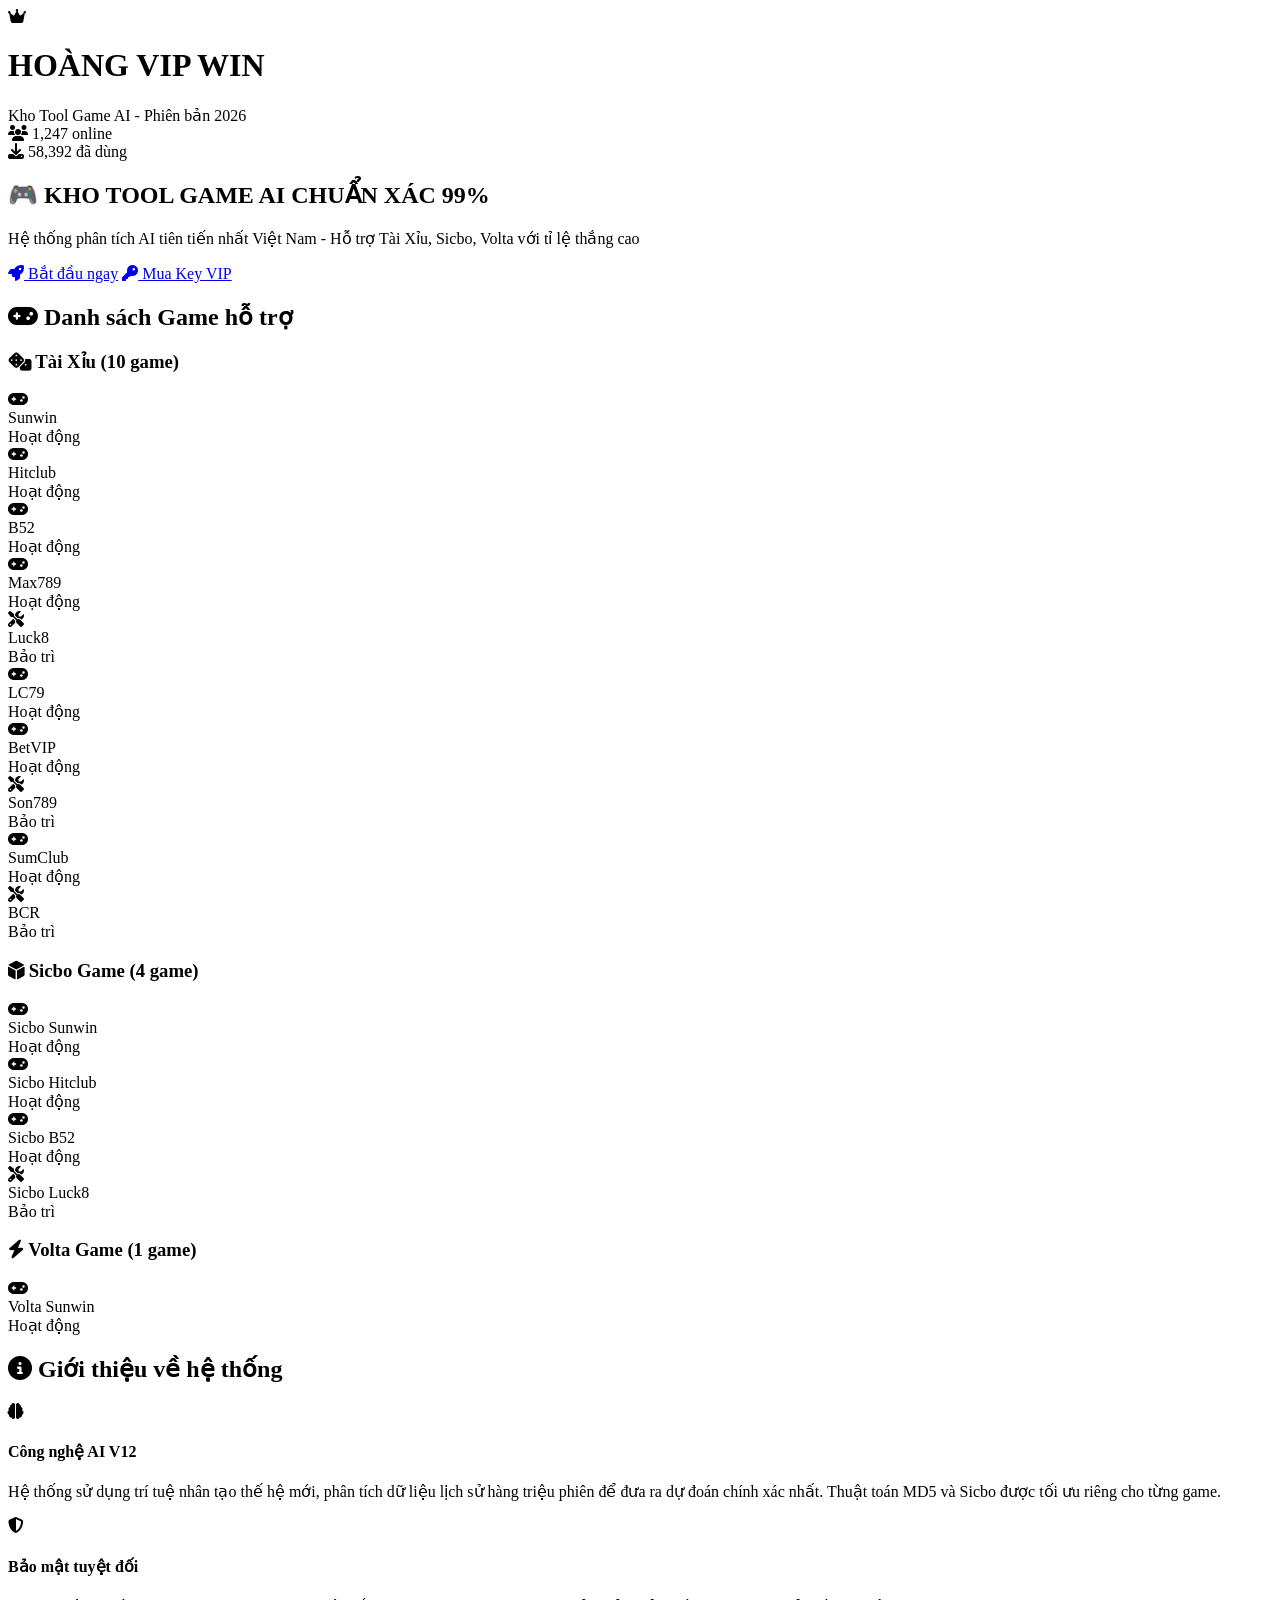
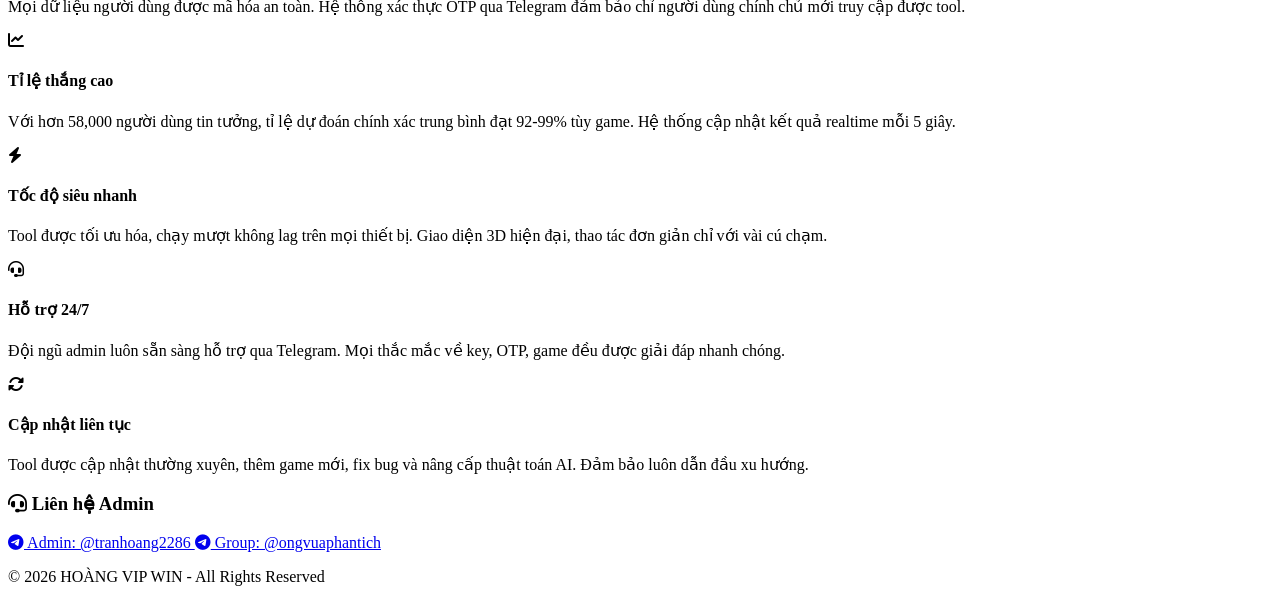
==== index.html @ 4f96cffc "Add files via upload" ====
<!DOCTYPE html>
<html lang="vi">
<head>
<meta charset="UTF-8">
<meta name="viewport" content="width=device-width, initial-scale=1.0, maximum-scale=1.0, user-scalable=no">
<title>HOÀNG VIP WIN - Kho Tool Game AI</title>
<link rel="stylesheet" href="https://cdnjs.cloudflare.com/ajax/libs/font-awesome/6.5.1/css/all.min.css">
<link rel="stylesheet" href="assets/style.css">
</head>
<body>

<!-- HEADER -->
<header class="header">
  <div class="logo-box">
    <div class="logo-icon"><i class="fas fa-crown"></i></div>
    <div>
      <h1>HOÀNG VIP WIN</h1>
      <span class="subtitle">Kho Tool Game AI - Phiên bản 2026</span>
    </div>
  </div>
  <div class="header-stats">
    <div class="stat"><i class="fas fa-users"></i> <span id="onlineCount">1,247</span> online</div>
    <div class="stat"><i class="fas fa-download"></i> <span>58,392</span> đã dùng</div>
  </div>
</header>

<!-- HERO -->
<section class="hero">
  <h2>🎮 KHO TOOL GAME AI CHUẨN XÁC 99%</h2>
  <p>Hệ thống phân tích AI tiên tiến nhất Việt Nam - Hỗ trợ Tài Xỉu, Sicbo, Volta với tỉ lệ thắng cao</p>
  <div class="hero-buttons">
    <a href="auth.html" class="btn-primary"><i class="fas fa-rocket"></i> Bắt đầu ngay</a>
    <a href="key.html" class="btn-secondary"><i class="fas fa-key"></i> Mua Key VIP</a>
  </div>
</section>

<!-- DANH SÁCH GAME -->
<section class="games-section">
  <h2 class="section-title"><i class="fas fa-gamepad"></i> Danh sách Game hỗ trợ</h2>

  <!-- TÀI XỈU -->
  <div class="category">
    <h3 class="category-title"><i class="fas fa-dice"></i> Tài Xỉu (10 game)</h3>
    <div class="game-grid" id="taixiuGrid"></div>
  </div>

  <!-- SICBO -->
  <div class="category">
    <h3 class="category-title"><i class="fas fa-dice-d6"></i> Sicbo Game (4 game)</h3>
    <div class="game-grid" id="sicboGrid"></div>
  </div>

  <!-- VOLTA -->
  <div class="category">
    <h3 class="category-title"><i class="fas fa-bolt"></i> Volta Game (1 game)</h3>
    <div class="game-grid" id="voltaGrid"></div>
  </div>
</section>

<!-- GIỚI THIỆU DÀI -->
<section class="about-section">
  <h2 class="section-title"><i class="fas fa-info-circle"></i> Giới thiệu về hệ thống</h2>
  <div class="about-content">
    <div class="about-card">
      <i class="fas fa-brain"></i>
      <h4>Công nghệ AI V12</h4>
      <p>Hệ thống sử dụng trí tuệ nhân tạo thế hệ mới, phân tích dữ liệu lịch sử hàng triệu phiên để đưa ra dự đoán chính xác nhất. Thuật toán MD5 và Sicbo được tối ưu riêng cho từng game.</p>
    </div>
    <div class="about-card">
      <i class="fas fa-shield-alt"></i>
      <h4>Bảo mật tuyệt đối</h4>
      <p>Mọi dữ liệu người dùng được mã hóa an toàn. Hệ thống xác thực OTP qua Telegram đảm bảo chỉ người dùng chính chủ mới truy cập được tool.</p>
    </div>
    <div class="about-card">
      <i class="fas fa-chart-line"></i>
      <h4>Tỉ lệ thắng cao</h4>
      <p>Với hơn 58,000 người dùng tin tưởng, tỉ lệ dự đoán chính xác trung bình đạt 92-99% tùy game. Hệ thống cập nhật kết quả realtime mỗi 5 giây.</p>
    </div>
    <div class="about-card">
      <i class="fas fa-bolt"></i>
      <h4>Tốc độ siêu nhanh</h4>
      <p>Tool được tối ưu hóa, chạy mượt không lag trên mọi thiết bị. Giao diện 3D hiện đại, thao tác đơn giản chỉ với vài cú chạm.</p>
    </div>
    <div class="about-card">
      <i class="fas fa-headset"></i>
      <h4>Hỗ trợ 24/7</h4>
      <p>Đội ngũ admin luôn sẵn sàng hỗ trợ qua Telegram. Mọi thắc mắc về key, OTP, game đều được giải đáp nhanh chóng.</p>
    </div>
    <div class="about-card">
      <i class="fas fa-sync-alt"></i>
      <h4>Cập nhật liên tục</h4>
      <p>Tool được cập nhật thường xuyên, thêm game mới, fix bug và nâng cấp thuật toán AI. Đảm bảo luôn dẫn đầu xu hướng.</p>
    </div>
  </div>
</section>

<!-- LIÊN HỆ ADMIN -->
<footer class="footer">
  <h3><i class="fas fa-headset"></i> Liên hệ Admin</h3>
  <div class="contact-buttons">
    <a href="https://t.me/tranhoang2286" target="_blank" class="contact-btn">
      <i class="fab fa-telegram"></i> Admin: @tranhoang2286
    </a>
    <a href="https://t.me/ongvuaphantich" target="_blank" class="contact-btn">
      <i class="fab fa-telegram"></i> Group: @ongvuaphantich
    </a>
  </div>
  <p class="copyright">© 2026 HOÀNG VIP WIN - All Rights Reserved</p>
</footer>

<script>
// Cấu hình game
const GAMES = {
  taixiu: [
    { name: 'Sunwin', logo: 'https://i.postimg.cc/y6wrZ8xx/IMG-7874.jpg', link: 'https://web.sunwin.tirol/?affId=Sunwin', tool: 'tool.html?game=sunwin_taixiu&type=sicbo' },
    { name: 'Hitclub', logo: 'https://i.postimg.cc/L6LQBFgT/IMG-7875.jpg', link: 'https://hitclub.bet', tool: 'tool.html?game=hitclub_taixiu&type=md5' },
    { name: 'B52', logo: 'https://i.postimg.cc/ZKdxtPTK/IMG-7873.jpg', link: 'https://b52.club', tool: 'tool.html?game=b52_taixiu&type=md5' },
    { name: 'Max789', logo: 'https://i.postimg.cc/vTb5pTnV/IMG-2232.jpg', link: 'https://play.max789e.vin', tool: 'tool.html?game=max789_taixiu&type=md5' },
    { name: 'Luck8', logo: 'https://i.postimg.cc/vTb5pTnV/IMG-2232.jpg', link: 'https://luck8.bet', tool: 'tool.html?game=luck8_taixiu&type=sicbo', maintenance: true },
    { name: 'LC79', logo: 'https://i.postimg.cc/C16fC9My/IMG-0544.jpg', link: 'https://lc79.bet', tool: 'tool.html?game=lc79_taixiu&type=md5' },
    { name: 'BetVIP', logo: 'https://i.postimg.cc/0QcNyy3N/IMG-2234.jpg', link: 'https://betvip.bet', tool: 'tool.html?game=betvip_taixiu&type=md5' },
    { name: 'Son789', logo: '', link: '#', tool: '', maintenance: true },
    { name: 'SumClub', logo: 'https://i.postimg.cc/VLMdjmbv/IMG-2235.png', link: 'https://sumclub.bet', tool: 'tool.html?game=sumclub_taixiu&type=md5' },
    { name: 'BCR', logo: '', link: '#', tool: '', maintenance: true }
  ],
  sicbo: [
    { name: 'Sicbo Sunwin', logo: 'https://i.postimg.cc/y6wrZ8xx/IMG-7874.jpg', link: 'https://web.sunwin.tirol', tool: 'tool.html?game=sicbo_sunwin&type=sicbo' },
    { name: 'Sicbo Hitclub', logo: 'https://i.postimg.cc/L6LQBFgT/IMG-7875.jpg', link: 'https://hitclub.bet', tool: 'tool.html?game=sicbo_hitclub&type=sicbo' },
    { name: 'Sicbo B52', logo: 'https://i.postimg.cc/ZKdxtPTK/IMG-7873.jpg', link: 'https://b52.club', tool: 'tool.html?game=sicbo_b52&type=sicbo' },
    { name: 'Sicbo Luck8', logo: '', link: '#', tool: '', maintenance: true }
  ],
  volta: [
    { name: 'Volta Sunwin', logo: 'https://i.postimg.cc/y6wrZ8xx/IMG-7874.jpg', link: 'https://web.sunwin.tirol', tool: 'tool.html?game=volta_sunwin&type=volta' }
  ]
};

function renderGameCard(game) {
  if (game.maintenance) {
    return `
      <div class="game-card maintenance" onclick="showToast('Game đang bảo trì, vui lòng quay lại sau!')">
        <div class="game-logo"><i class="fas fa-tools"></i></div>
        <div class="game-name">${game.name}</div>
        <div class="badge">Bảo trì</div>
      </div>
    `;
  }
  return `
    <div class="game-card" onclick="openGame('${game.tool}', '${game.link}')">
      <div class="game-logo">
        <img src="${game.logo}" alt="${game.name}" onerror="this.style.display='none';this.parentNode.innerHTML='<i class=\\'fas fa-gamepad\\'></i>'">
      </div>
      <div class="game-name">${game.name}</div>
      <div class="badge active">Hoạt động</div>
    </div>
  `;
}

document.getElementById('taixiuGrid').innerHTML = GAMES.taixiu.map(renderGameCard).join('');
document.getElementById('sicboGrid').innerHTML = GAMES.sicbo.map(renderGameCard).join('');
document.getElementById('voltaGrid').innerHTML = GAMES.volta.map(renderGameCard).join('');

function openGame(toolUrl, link) {
  if (!toolUrl) return showToast('Game chưa cập nhật!');
  // Lưu link game gốc để tool mở iframe
  localStorage.setItem('gameIframe', link);
  window.location.href = toolUrl;
}

// Counter online giả lập
setInterval(() => {
  const el = document.getElementById('onlineCount');
  const base = 1200 + Math.floor(Math.random() * 100);
  el.textContent = base.toLocaleString();
}, 5000);

// Toast
function showToast(msg) {
  const t = document.createElement('div');
  t.className = 'toast';
  t.textContent = msg;
  document.body.appendChild(t);
  setTimeout(() => t.classList.add('show'), 10);
  setTimeout(() => { t.classList.remove('show'); setTimeout(() => t.remove(), 300); }, 2500);
}
</script>
</body>
</html>
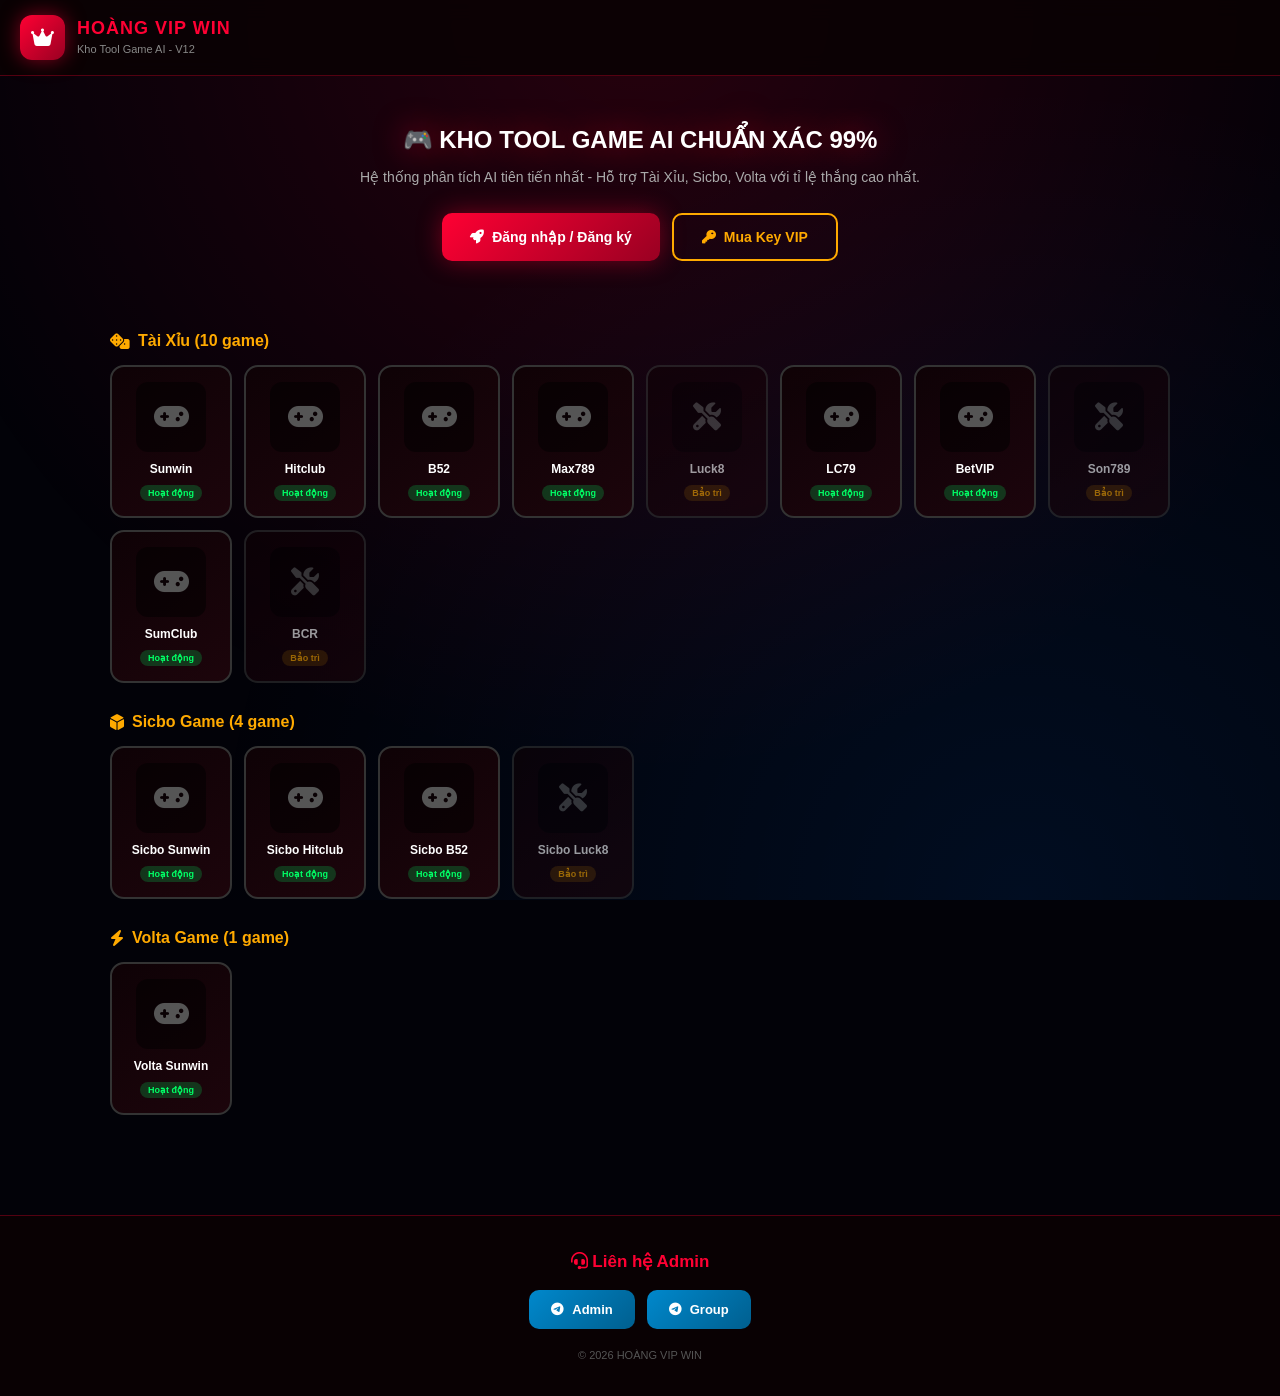
==== commit ee09d35a: "Update index.html" ====
--- a/index.html
+++ b/index.html
@@ -5,39 +5,30 @@
 <meta name="viewport" content="width=device-width, initial-scale=1.0, maximum-scale=1.0, user-scalable=no">
 <title>HOÀNG VIP WIN - Kho Tool Game AI</title>
 <link rel="stylesheet" href="https://cdnjs.cloudflare.com/ajax/libs/font-awesome/6.5.1/css/all.min.css">
-<link rel="stylesheet" href="assets/style.css">
+<link rel="stylesheet" href="style.css">
 </head>
 <body>
 
-<!-- HEADER -->
 <header class="header">
   <div class="logo-box">
     <div class="logo-icon"><i class="fas fa-crown"></i></div>
     <div>
       <h1>HOÀNG VIP WIN</h1>
-      <span class="subtitle">Kho Tool Game AI - Phiên bản 2026</span>
+      <span class="subtitle">Kho Tool Game AI - V12</span>
     </div>
-  </div>
-  <div class="header-stats">
-    <div class="stat"><i class="fas fa-users"></i> <span id="onlineCount">1,247</span> online</div>
-    <div class="stat"><i class="fas fa-download"></i> <span>58,392</span> đã dùng</div>
   </div>
 </header>
 
-<!-- HERO -->
 <section class="hero">
   <h2>🎮 KHO TOOL GAME AI CHUẨN XÁC 99%</h2>
-  <p>Hệ thống phân tích AI tiên tiến nhất Việt Nam - Hỗ trợ Tài Xỉu, Sicbo, Volta với tỉ lệ thắng cao</p>
+  <p>Hệ thống phân tích AI tiên tiến nhất - Hỗ trợ Tài Xỉu, Sicbo, Volta với tỉ lệ thắng cao nhất.</p>
   <div class="hero-buttons">
-    <a href="auth.html" class="btn-primary"><i class="fas fa-rocket"></i> Bắt đầu ngay</a>
+    <a href="auth.html" class="btn-primary"><i class="fas fa-rocket"></i> Đăng nhập / Đăng ký</a>
     <a href="key.html" class="btn-secondary"><i class="fas fa-key"></i> Mua Key VIP</a>
   </div>
 </section>
 
-<!-- DANH SÁCH GAME -->
 <section class="games-section">
-  <h2 class="section-title"><i class="fas fa-gamepad"></i> Danh sách Game hỗ trợ</h2>
-
   <!-- TÀI XỈU -->
   <div class="category">
     <h3 class="category-title"><i class="fas fa-dice"></i> Tài Xỉu (10 game)</h3>
@@ -57,131 +48,66 @@
   </div>
 </section>
 
-<!-- GIỚI THIỆU DÀI -->
-<section class="about-section">
-  <h2 class="section-title"><i class="fas fa-info-circle"></i> Giới thiệu về hệ thống</h2>
-  <div class="about-content">
-    <div class="about-card">
-      <i class="fas fa-brain"></i>
-      <h4>Công nghệ AI V12</h4>
-      <p>Hệ thống sử dụng trí tuệ nhân tạo thế hệ mới, phân tích dữ liệu lịch sử hàng triệu phiên để đưa ra dự đoán chính xác nhất. Thuật toán MD5 và Sicbo được tối ưu riêng cho từng game.</p>
-    </div>
-    <div class="about-card">
-      <i class="fas fa-shield-alt"></i>
-      <h4>Bảo mật tuyệt đối</h4>
-      <p>Mọi dữ liệu người dùng được mã hóa an toàn. Hệ thống xác thực OTP qua Telegram đảm bảo chỉ người dùng chính chủ mới truy cập được tool.</p>
-    </div>
-    <div class="about-card">
-      <i class="fas fa-chart-line"></i>
-      <h4>Tỉ lệ thắng cao</h4>
-      <p>Với hơn 58,000 người dùng tin tưởng, tỉ lệ dự đoán chính xác trung bình đạt 92-99% tùy game. Hệ thống cập nhật kết quả realtime mỗi 5 giây.</p>
-    </div>
-    <div class="about-card">
-      <i class="fas fa-bolt"></i>
-      <h4>Tốc độ siêu nhanh</h4>
-      <p>Tool được tối ưu hóa, chạy mượt không lag trên mọi thiết bị. Giao diện 3D hiện đại, thao tác đơn giản chỉ với vài cú chạm.</p>
-    </div>
-    <div class="about-card">
-      <i class="fas fa-headset"></i>
-      <h4>Hỗ trợ 24/7</h4>
-      <p>Đội ngũ admin luôn sẵn sàng hỗ trợ qua Telegram. Mọi thắc mắc về key, OTP, game đều được giải đáp nhanh chóng.</p>
-    </div>
-    <div class="about-card">
-      <i class="fas fa-sync-alt"></i>
-      <h4>Cập nhật liên tục</h4>
-      <p>Tool được cập nhật thường xuyên, thêm game mới, fix bug và nâng cấp thuật toán AI. Đảm bảo luôn dẫn đầu xu hướng.</p>
-    </div>
-  </div>
-</section>
-
-<!-- LIÊN HỆ ADMIN -->
 <footer class="footer">
   <h3><i class="fas fa-headset"></i> Liên hệ Admin</h3>
   <div class="contact-buttons">
-    <a href="https://t.me/tranhoang2286" target="_blank" class="contact-btn">
-      <i class="fab fa-telegram"></i> Admin: @tranhoang2286
-    </a>
-    <a href="https://t.me/ongvuaphantich" target="_blank" class="contact-btn">
-      <i class="fab fa-telegram"></i> Group: @ongvuaphantich
-    </a>
+    <a href="https://t.me/tranhoang2286" target="_blank" class="contact-btn"><i class="fab fa-telegram"></i> Admin</a>
+    <a href="https://t.me/ongvuaphantich" target="_blank" class="contact-btn"><i class="fab fa-telegram"></i> Group</a>
   </div>
-  <p class="copyright">© 2026 HOÀNG VIP WIN - All Rights Reserved</p>
+  <p class="copyright">© 2026 HOÀNG VIP WIN</p>
 </footer>
 
+<script src="script.js"></script>
 <script>
-// Cấu hình game
 const GAMES = {
   taixiu: [
-    { name: 'Sunwin', logo: 'https://i.postimg.cc/y6wrZ8xx/IMG-7874.jpg', link: 'https://web.sunwin.tirol/?affId=Sunwin', tool: 'tool.html?game=sunwin_taixiu&type=sicbo' },
-    { name: 'Hitclub', logo: 'https://i.postimg.cc/L6LQBFgT/IMG-7875.jpg', link: 'https://hitclub.bet', tool: 'tool.html?game=hitclub_taixiu&type=md5' },
-    { name: 'B52', logo: 'https://i.postimg.cc/ZKdxtPTK/IMG-7873.jpg', link: 'https://b52.club', tool: 'tool.html?game=b52_taixiu&type=md5' },
-    { name: 'Max789', logo: 'https://i.postimg.cc/vTb5pTnV/IMG-2232.jpg', link: 'https://play.max789e.vin', tool: 'tool.html?game=max789_taixiu&type=md5' },
-    { name: 'Luck8', logo: 'https://i.postimg.cc/vTb5pTnV/IMG-2232.jpg', link: 'https://luck8.bet', tool: 'tool.html?game=luck8_taixiu&type=sicbo', maintenance: true },
-    { name: 'LC79', logo: 'https://i.postimg.cc/C16fC9My/IMG-0544.jpg', link: 'https://lc79.bet', tool: 'tool.html?game=lc79_taixiu&type=md5' },
-    { name: 'BetVIP', logo: 'https://i.postimg.cc/0QcNyy3N/IMG-2234.jpg', link: 'https://betvip.bet', tool: 'tool.html?game=betvip_taixiu&type=md5' },
-    { name: 'Son789', logo: '', link: '#', tool: '', maintenance: true },
-    { name: 'SumClub', logo: 'https://i.postimg.cc/VLMdjmbv/IMG-2235.png', link: 'https://sumclub.bet', tool: 'tool.html?game=sumclub_taixiu&type=md5' },
-    { name: 'BCR', logo: '', link: '#', tool: '', maintenance: true }
+    { name: 'Sunwin', logo: 'https://i.postimg.cc/y6wrZ8xx/IMG-7874.jpg', link: 'https://web.sunwin.tirol/?affId=Sunwin', type: 'sicbo' },
+    { name: 'Hitclub', logo: 'https://i.postimg.cc/L6LQBFgT/IMG-7875.jpg', link: 'https://hitclub.bet', type: 'md5' },
+    { name: 'B52', logo: 'https://i.postimg.cc/ZKdxtPTK/IMG-7873.jpg', link: 'https://b52.club', type: 'md5' },
+    { name: 'Max789', logo: 'https://i.postimg.cc/vTb5pTnV/IMG-2232.jpg', link: 'https://play.max789e.vin', type: 'md5' },
+    { name: 'Luck8', logo: 'https://i.postimg.cc/vTb5pTnV/IMG-2232.jpg', link: 'https://luck8.bet', type: 'sicbo', maintenance: true },
+    { name: 'LC79', logo: 'https://i.postimg.cc/C16fC9My/IMG-0544.jpg', link: 'https://lc79.bet', type: 'md5' },
+    { name: 'BetVIP', logo: 'https://i.postimg.cc/0QcNyy3N/IMG-2234.jpg', link: 'https://betvip.bet', type: 'md5' },
+    { name: 'Son789', logo: '', link: '#', type: '', maintenance: true },
+    { name: 'SumClub', logo: 'https://i.postimg.cc/VLMdjmbv/IMG-2235.png', link: 'https://sumclub.bet', type: 'md5' },
+    { name: 'BCR', logo: '', link: '#', type: '', maintenance: true }
   ],
   sicbo: [
-    { name: 'Sicbo Sunwin', logo: 'https://i.postimg.cc/y6wrZ8xx/IMG-7874.jpg', link: 'https://web.sunwin.tirol', tool: 'tool.html?game=sicbo_sunwin&type=sicbo' },
-    { name: 'Sicbo Hitclub', logo: 'https://i.postimg.cc/L6LQBFgT/IMG-7875.jpg', link: 'https://hitclub.bet', tool: 'tool.html?game=sicbo_hitclub&type=sicbo' },
-    { name: 'Sicbo B52', logo: 'https://i.postimg.cc/ZKdxtPTK/IMG-7873.jpg', link: 'https://b52.club', tool: 'tool.html?game=sicbo_b52&type=sicbo' },
-    { name: 'Sicbo Luck8', logo: '', link: '#', tool: '', maintenance: true }
+    { name: 'Sicbo Sunwin', logo: 'https://i.postimg.cc/y6wrZ8xx/IMG-7874.jpg', link: 'https://web.sunwin.tirol', type: 'sicbo' },
+    { name: 'Sicbo Hitclub', logo: 'https://i.postimg.cc/L6LQBFgT/IMG-7875.jpg', link: 'https://hitclub.bet', type: 'sicbo' },
+    { name: 'Sicbo B52', logo: 'https://i.postimg.cc/ZKdxtPTK/IMG-7873.jpg', link: 'https://b52.club', type: 'sicbo' },
+    { name: 'Sicbo Luck8', logo: '', link: '#', type: '', maintenance: true }
   ],
   volta: [
-    { name: 'Volta Sunwin', logo: 'https://i.postimg.cc/y6wrZ8xx/IMG-7874.jpg', link: 'https://web.sunwin.tirol', tool: 'tool.html?game=volta_sunwin&type=volta' }
+    { name: 'Volta Sunwin', logo: 'https://i.postimg.cc/y6wrZ8xx/IMG-7874.jpg', link: 'https://web.sunwin.tirol', type: 'volta' }
   ]
 };
 
-function renderGameCard(game) {
-  if (game.maintenance) {
-    return `
-      <div class="game-card maintenance" onclick="showToast('Game đang bảo trì, vui lòng quay lại sau!')">
-        <div class="game-logo"><i class="fas fa-tools"></i></div>
-        <div class="game-name">${game.name}</div>
-        <div class="badge">Bảo trì</div>
-      </div>
-    `;
+function renderCard(g) {
+  if (g.maintenance) {
+    return `<div class="game-card maintenance" onclick="showToast('Game đang bảo trì!')">
+      <div class="game-logo"><i class="fas fa-tools"></i></div>
+      <div class="game-name">${g.name}</div>
+      <div class="badge maintenance">Bảo trì</div>
+    </div>`;
   }
-  return `
-    <div class="game-card" onclick="openGame('${game.tool}', '${game.link}')">
-      <div class="game-logo">
-        <img src="${game.logo}" alt="${game.name}" onerror="this.style.display='none';this.parentNode.innerHTML='<i class=\\'fas fa-gamepad\\'></i>'">
-      </div>
-      <div class="game-name">${game.name}</div>
-      <div class="badge active">Hoạt động</div>
-    </div>
-  `;
+  return `<div class="game-card" onclick="openGame('${g.name}', '${g.link}', '${g.type}')">
+    <div class="game-logo"><img src="${g.logo}" onerror="this.style.display='none';this.parentNode.innerHTML='<i class=\\'fas fa-gamepad\\'></i>'"></div>
+    <div class="game-name">${g.name}</div>
+    <div class="badge active">Hoạt động</div>
+  </div>`;
 }
 
-document.getElementById('taixiuGrid').innerHTML = GAMES.taixiu.map(renderGameCard).join('');
-document.getElementById('sicboGrid').innerHTML = GAMES.sicbo.map(renderGameCard).join('');
-document.getElementById('voltaGrid').innerHTML = GAMES.volta.map(renderGameCard).join('');
+document.getElementById('taixiuGrid').innerHTML = GAMES.taixiu.map(renderCard).join('');
+document.getElementById('sicboGrid').innerHTML = GAMES.sicbo.map(renderCard).join('');
+document.getElementById('voltaGrid').innerHTML = GAMES.volta.map(renderCard).join('');
 
-function openGame(toolUrl, link) {
-  if (!toolUrl) return showToast('Game chưa cập nhật!');
-  // Lưu link game gốc để tool mở iframe
+function openGame(name, link, type) {
   localStorage.setItem('gameIframe', link);
-  window.location.href = toolUrl;
-}
-
-// Counter online giả lập
-setInterval(() => {
-  const el = document.getElementById('onlineCount');
-  const base = 1200 + Math.floor(Math.random() * 100);
-  el.textContent = base.toLocaleString();
-}, 5000);
-
-// Toast
-function showToast(msg) {
-  const t = document.createElement('div');
-  t.className = 'toast';
-  t.textContent = msg;
-  document.body.appendChild(t);
-  setTimeout(() => t.classList.add('show'), 10);
-  setTimeout(() => { t.classList.remove('show'); setTimeout(() => t.remove(), 300); }, 2500);
+  localStorage.setItem('gameType', type);
+  localStorage.setItem('gameName', name);
+  window.location.href = 'tool.html';
 }
 </script>
 </body>
-</html>+</html>
--- a/style.css
+++ b/style.css
@@ -0,0 +1,101 @@
+:root {
+  --bg: #020208;
+  --red: #ff0033;
+  --dark-red: #990022;
+  --gold: #ffaa00;
+  --green: #00ff66;
+  --blue: #0077ff;
+}
+* { margin: 0; padding: 0; box-sizing: border-box; -webkit-tap-highlight-color: transparent; }
+html, body {
+  min-height: 100vh;
+  background: var(--bg);
+  color: #fff;
+  font-family: -apple-system, BlinkMacSystemFont, 'Segoe UI', Roboto, sans-serif;
+  overflow-x: hidden;
+}
+body::before {
+  content: '';
+  position: fixed; inset: 0;
+  background: radial-gradient(circle at 50% 0%, rgba(255,0,51,0.15), transparent 70%),
+              radial-gradient(circle at 80% 100%, rgba(0,119,255,0.1), transparent 60%);
+  pointer-events: none; z-index: 0;
+}
+.header {
+  position: relative; z-index: 2;
+  display: flex; justify-content: space-between; align-items: center;
+  padding: 15px 20px; flex-wrap: wrap; gap: 10px;
+  background: rgba(10,2,4,0.9); border-bottom: 1px solid rgba(255,0,51,0.3);
+  backdrop-filter: blur(10px);
+}
+.logo-box { display: flex; align-items: center; gap: 12px; }
+.logo-icon { width: 45px; height: 45px; border-radius: 12px; background: linear-gradient(135deg, var(--red), var(--dark-red)); display: flex; align-items: center; justify-content: center; font-size: 20px; color: #fff; box-shadow: 0 0 20px rgba(255,0,51,0.5); }
+.header h1 { font-size: 18px; color: var(--red); letter-spacing: 1px; }
+.header .subtitle { font-size: 11px; color: #888; }
+.header-stats { display: flex; gap: 15px; font-size: 12px; color: #aaa; }
+.header-stats .stat i { color: var(--green); margin-right: 5px; }
+.hero {
+  position: relative; z-index: 2;
+  text-align: center; padding: 50px 20px 40px;
+}
+.hero h2 { font-size: 24px; color: #fff; margin-bottom: 12px; text-shadow: 0 0 30px rgba(255,0,51,0.5); }
+.hero p { color: #aaa; font-size: 14px; max-width: 600px; margin: 0 auto 25px; line-height: 1.6; }
+.hero-buttons { display: flex; gap: 12px; justify-content: center; flex-wrap: wrap; }
+.btn-primary, .btn-secondary {
+  padding: 14px 28px; border-radius: 10px; text-decoration: none; font-weight: 900; font-size: 14px;
+  display: inline-flex; align-items: center; gap: 8px; transition: all 0.2s;
+}
+.btn-primary { background: linear-gradient(135deg, var(--red), var(--dark-red)); color: #fff; box-shadow: 0 0 25px rgba(255,0,51,0.4); }
+.btn-primary:active { transform: scale(0.95); }
+.btn-secondary { background: transparent; border: 2px solid var(--gold); color: var(--gold); }
+.btn-secondary:active { transform: scale(0.95); }
+.games-section { position: relative; z-index: 2; padding: 30px 20px; max-width: 1100px; margin: 0 auto; }
+.section-title { font-size: 20px; color: var(--red); margin-bottom: 20px; display: flex; align-items: center; gap: 10px; }
+.category { margin-bottom: 30px; }
+.category-title { font-size: 16px; color: var(--gold); margin-bottom: 15px; display: flex; align-items: center; gap: 8px; }
+.game-grid { display: grid; grid-template-columns: repeat(auto-fill, minmax(110px, 1fr)); gap: 12px; }
+.game-card {
+  background: linear-gradient(145deg, rgba(15,2,6,0.95), rgba(30,5,12,0.95));
+  border: 2px solid #333; border-radius: 14px; padding: 15px 8px; text-align: center;
+  cursor: pointer; transition: all 0.3s cubic-bezier(0.34,1.56,0.64,1);
+  transform-style: preserve-3d; position: relative;
+}
+.game-card:hover, .game-card:active {
+  border-color: var(--red); transform: translateY(-6px) scale(1.03);
+  box-shadow: 0 10px 30px rgba(255,0,51,0.4);
+}
+.game-logo { width: 70px; height: 70px; margin: 0 auto 10px; border-radius: 12px; overflow: hidden; display: flex; align-items: center; justify-content: center; background: rgba(0,0,0,0.5); font-size: 28px; color: #555; }
+.game-logo img { width: 100%; height: 100%; object-fit: cover; }
+.game-name { font-size: 12px; font-weight: 800; color: #fff; margin-bottom: 6px; }
+.badge { font-size: 9px; padding: 3px 8px; border-radius: 20px; display: inline-block; font-weight: 800; }
+.badge.active { background: rgba(0,255,102,0.2); color: var(--green); }
+.badge.maintenance { background: rgba(255,170,0,0.2); color: var(--gold); }
+.game-card.maintenance { opacity: 0.6; cursor: not-allowed; }
+.game-card.maintenance:hover { transform: none; box-shadow: none; border-color: #333; }
+.about-section { position: relative; z-index: 2; padding: 30px 20px; max-width: 1100px; margin: 0 auto; }
+.about-content { display: grid; grid-template-columns: repeat(auto-fit, minmax(280px, 1fr)); gap: 15px; }
+.about-card { background: linear-gradient(145deg, rgba(15,2,6,0.95), rgba(30,5,12,0.95)); border: 1px solid rgba(255,0,51,0.3); border-radius: 14px; padding: 22px; transition: all 0.3s; }
+.about-card:hover { border-color: var(--red); box-shadow: 0 0 25px rgba(255,0,51,0.3); transform: translateY(-3px); }
+.about-card i { font-size: 28px; color: var(--red); margin-bottom: 12px; }
+.about-card h4 { font-size: 15px; color: #fff; margin-bottom: 8px; }
+.about-card p { font-size: 13px; color: #aaa; line-height: 1.6; }
+.footer {
+  position: relative; z-index: 2;
+  text-align: center; padding: 35px 20px;
+  background: rgba(10,2,4,0.9); border-top: 1px solid rgba(255,0,51,0.3); margin-top: 40px;
+}
+.footer h3 { font-size: 17px; color: var(--red); margin-bottom: 18px; }
+.contact-buttons { display: flex; gap: 12px; justify-content: center; flex-wrap: wrap; margin-bottom: 20px; }
+.contact-btn { padding: 12px 22px; background: linear-gradient(135deg, #0088cc, #005f8f); border-radius: 10px; color: #fff; text-decoration: none; font-weight: 800; font-size: 13px; display: inline-flex; align-items: center; gap: 8px; transition: all 0.2s; }
+.contact-btn:active { transform: scale(0.95); }
+.copyright { font-size: 11px; color: #555; }
+.toast { position: fixed; bottom: 30px; left: 50%; transform: translateX(-50%) translateY(80px); background: rgba(255,0,51,0.95); color: #fff; padding: 12px 22px; border-radius: 8px; font-size: 13px; font-weight: 700; z-index: 99999; opacity: 0; transition: all 0.3s; max-width: 90vw; text-align: center; }
+.toast.show { transform: translateX(-50%) translateY(0); opacity: 1; }
+@media (max-width: 600px) {
+  .header h1 { font-size: 15px; }
+  .hero h2 { font-size: 19px; }
+  .hero p { font-size: 12px; }
+  .game-grid { grid-template-columns: repeat(auto-fill, minmax(90px, 1fr)); gap: 10px; }
+  .game-logo { width: 55px; height: 55px; }
+  .game-name { font-size: 10px; }
+}
